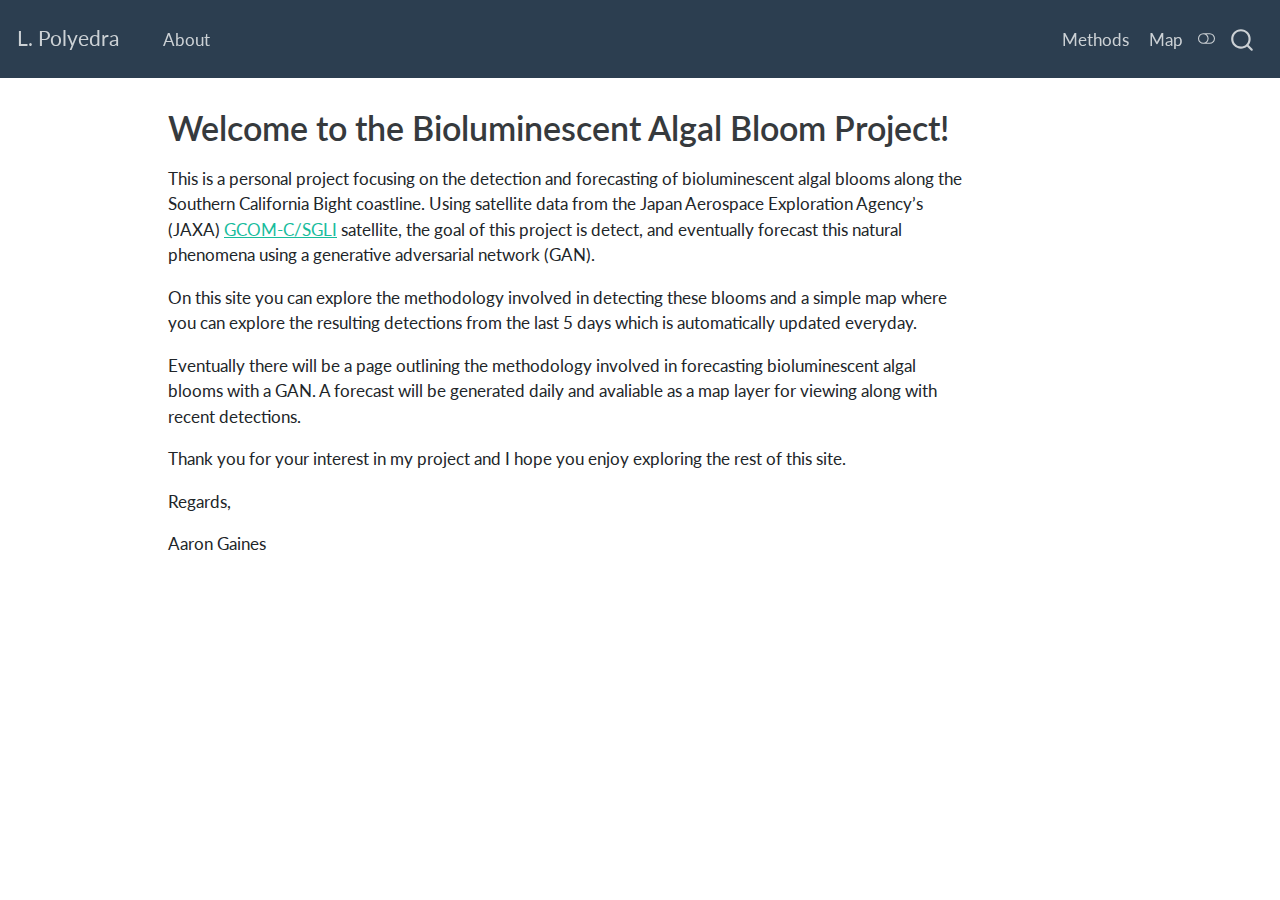
==== index.html @ dfe6261e "Built site for gh-pages" ====
<!DOCTYPE html>
<html xmlns="http://www.w3.org/1999/xhtml" lang="en" xml:lang="en"><head>

<meta charset="utf-8">
<meta name="generator" content="quarto-1.3.450">

<meta name="viewport" content="width=device-width, initial-scale=1.0, user-scalable=yes">


<title>L. Polyedra - Welcome to the Bioluminescent Algal Bloom Project!</title>
<style>
code{white-space: pre-wrap;}
span.smallcaps{font-variant: small-caps;}
div.columns{display: flex; gap: min(4vw, 1.5em);}
div.column{flex: auto; overflow-x: auto;}
div.hanging-indent{margin-left: 1.5em; text-indent: -1.5em;}
ul.task-list{list-style: none;}
ul.task-list li input[type="checkbox"] {
  width: 0.8em;
  margin: 0 0.8em 0.2em -1em; /* quarto-specific, see https://github.com/quarto-dev/quarto-cli/issues/4556 */ 
  vertical-align: middle;
}
</style>


<script src="site_libs/quarto-nav/quarto-nav.js"></script>
<script src="site_libs/quarto-nav/headroom.min.js"></script>
<script src="site_libs/clipboard/clipboard.min.js"></script>
<script src="site_libs/quarto-search/autocomplete.umd.js"></script>
<script src="site_libs/quarto-search/fuse.min.js"></script>
<script src="site_libs/quarto-search/quarto-search.js"></script>
<meta name="quarto:offset" content="./">
<script src="site_libs/quarto-html/quarto.js"></script>
<script src="site_libs/quarto-html/popper.min.js"></script>
<script src="site_libs/quarto-html/tippy.umd.min.js"></script>
<script src="site_libs/quarto-html/anchor.min.js"></script>
<link href="site_libs/quarto-html/tippy.css" rel="stylesheet">
<link href="site_libs/quarto-html/quarto-syntax-highlighting.css" rel="stylesheet" class="quarto-color-scheme" id="quarto-text-highlighting-styles">
<link href="site_libs/quarto-html/quarto-syntax-highlighting-dark.css" rel="prefetch" class="quarto-color-scheme quarto-color-alternate" id="quarto-text-highlighting-styles">
<script src="site_libs/bootstrap/bootstrap.min.js"></script>
<link href="site_libs/bootstrap/bootstrap-icons.css" rel="stylesheet">
<link href="site_libs/bootstrap/bootstrap.min.css" rel="stylesheet" class="quarto-color-scheme" id="quarto-bootstrap" data-mode="light">
<link href="site_libs/bootstrap/bootstrap-dark.min.css" rel="prefetch" class="quarto-color-scheme quarto-color-alternate" id="quarto-bootstrap" data-mode="dark">
<script id="quarto-search-options" type="application/json">{
  "location": "navbar",
  "copy-button": false,
  "collapse-after": 3,
  "panel-placement": "end",
  "type": "overlay",
  "limit": 20,
  "language": {
    "search-no-results-text": "No results",
    "search-matching-documents-text": "matching documents",
    "search-copy-link-title": "Copy link to search",
    "search-hide-matches-text": "Hide additional matches",
    "search-more-match-text": "more match in this document",
    "search-more-matches-text": "more matches in this document",
    "search-clear-button-title": "Clear",
    "search-detached-cancel-button-title": "Cancel",
    "search-submit-button-title": "Submit",
    "search-label": "Search"
  }
}</script>


<link rel="stylesheet" href="styles.css">
</head>

<body class="nav-fixed">

<div id="quarto-search-results"></div>
  <header id="quarto-header" class="headroom fixed-top">
    <nav class="navbar navbar-expand-lg navbar-dark ">
      <div class="navbar-container container-fluid">
      <div class="navbar-brand-container">
    <a class="navbar-brand" href="./index.html">
    <span class="navbar-title">L. Polyedra</span>
    </a>
  </div>
            <div id="quarto-search" class="" title="Search"></div>
          <button class="navbar-toggler" type="button" data-bs-toggle="collapse" data-bs-target="#navbarCollapse" aria-controls="navbarCollapse" aria-expanded="false" aria-label="Toggle navigation" onclick="if (window.quartoToggleHeadroom) { window.quartoToggleHeadroom(); }">
  <span class="navbar-toggler-icon"></span>
</button>
          <div class="collapse navbar-collapse" id="navbarCollapse">
            <ul class="navbar-nav navbar-nav-scroll me-auto">
  <li class="nav-item">
    <a class="nav-link" href="./about.html" rel="" target="">
 <span class="menu-text">About</span></a>
  </li>  
</ul>
            <ul class="navbar-nav navbar-nav-scroll ms-auto">
  <li class="nav-item">
    <a class="nav-link" href="./methods.html" rel="" target="">
 <span class="menu-text">Methods</span></a>
  </li>  
  <li class="nav-item">
    <a class="nav-link" href="./map.html" rel="" target="">
 <span class="menu-text">Map</span></a>
  </li>  
</ul>
            <div class="quarto-navbar-tools">
  <a href="" class="quarto-color-scheme-toggle quarto-navigation-tool  px-1" onclick="window.quartoToggleColorScheme(); return false;" title="Toggle dark mode"><i class="bi"></i></a>
</div>
          </div> <!-- /navcollapse -->
      </div> <!-- /container-fluid -->
    </nav>
</header>
<!-- content -->
<div id="quarto-content" class="quarto-container page-columns page-rows-contents page-layout-article page-navbar">
<!-- sidebar -->
<!-- margin-sidebar -->
    <div id="quarto-margin-sidebar" class="sidebar margin-sidebar">
        
    </div>
<!-- main -->
<main class="content" id="quarto-document-content">

<header id="title-block-header" class="quarto-title-block default">
<div class="quarto-title">
<h1 class="title">Welcome to the Bioluminescent Algal Bloom Project!</h1>
</div>



<div class="quarto-title-meta">

    
  
    
  </div>
  

</header>

<p>This is a personal project focusing on the detection and forecasting of bioluminescent algal blooms along the Southern California Bight coastline. Using satellite data from the Japan Aerospace Exploration Agency’s (JAXA) <a href="https://global.jaxa.jp/projects/sat/gcom_c/">GCOM-C/SGLI</a> satellite, the goal of this project is detect, and eventually forecast this natural phenomena using a generative adversarial network (GAN).</p>
<p>On this site you can explore the methodology involved in detecting these blooms and a simple map where you can explore the resulting detections from the last 5 days which is automatically updated everyday.</p>
<p>Eventually there will be a page outlining the methodology involved in forecasting bioluminescent algal blooms with a GAN. A forecast will be generated daily and avaliable as a map layer for viewing along with recent detections.</p>
<p>Thank you for your interest in my project and I hope you enjoy exploring the rest of this site.</p>
<p>Regards,</p>
<p>Aaron Gaines</p>



</main> <!-- /main -->
<script id="quarto-html-after-body" type="application/javascript">
window.document.addEventListener("DOMContentLoaded", function (event) {
  const toggleBodyColorMode = (bsSheetEl) => {
    const mode = bsSheetEl.getAttribute("data-mode");
    const bodyEl = window.document.querySelector("body");
    if (mode === "dark") {
      bodyEl.classList.add("quarto-dark");
      bodyEl.classList.remove("quarto-light");
    } else {
      bodyEl.classList.add("quarto-light");
      bodyEl.classList.remove("quarto-dark");
    }
  }
  const toggleBodyColorPrimary = () => {
    const bsSheetEl = window.document.querySelector("link#quarto-bootstrap");
    if (bsSheetEl) {
      toggleBodyColorMode(bsSheetEl);
    }
  }
  toggleBodyColorPrimary();  
  const disableStylesheet = (stylesheets) => {
    for (let i=0; i < stylesheets.length; i++) {
      const stylesheet = stylesheets[i];
      stylesheet.rel = 'prefetch';
    }
  }
  const enableStylesheet = (stylesheets) => {
    for (let i=0; i < stylesheets.length; i++) {
      const stylesheet = stylesheets[i];
      stylesheet.rel = 'stylesheet';
    }
  }
  const manageTransitions = (selector, allowTransitions) => {
    const els = window.document.querySelectorAll(selector);
    for (let i=0; i < els.length; i++) {
      const el = els[i];
      if (allowTransitions) {
        el.classList.remove('notransition');
      } else {
        el.classList.add('notransition');
      }
    }
  }
  const toggleColorMode = (alternate) => {
    // Switch the stylesheets
    const alternateStylesheets = window.document.querySelectorAll('link.quarto-color-scheme.quarto-color-alternate');
    manageTransitions('#quarto-margin-sidebar .nav-link', false);
    if (alternate) {
      enableStylesheet(alternateStylesheets);
      for (const sheetNode of alternateStylesheets) {
        if (sheetNode.id === "quarto-bootstrap") {
          toggleBodyColorMode(sheetNode);
        }
      }
    } else {
      disableStylesheet(alternateStylesheets);
      toggleBodyColorPrimary();
    }
    manageTransitions('#quarto-margin-sidebar .nav-link', true);
    // Switch the toggles
    const toggles = window.document.querySelectorAll('.quarto-color-scheme-toggle');
    for (let i=0; i < toggles.length; i++) {
      const toggle = toggles[i];
      if (toggle) {
        if (alternate) {
          toggle.classList.add("alternate");     
        } else {
          toggle.classList.remove("alternate");
        }
      }
    }
    // Hack to workaround the fact that safari doesn't
    // properly recolor the scrollbar when toggling (#1455)
    if (navigator.userAgent.indexOf('Safari') > 0 && navigator.userAgent.indexOf('Chrome') == -1) {
      manageTransitions("body", false);
      window.scrollTo(0, 1);
      setTimeout(() => {
        window.scrollTo(0, 0);
        manageTransitions("body", true);
      }, 40);  
    }
  }
  const isFileUrl = () => { 
    return window.location.protocol === 'file:';
  }
  const hasAlternateSentinel = () => {  
    let styleSentinel = getColorSchemeSentinel();
    if (styleSentinel !== null) {
      return styleSentinel === "alternate";
    } else {
      return false;
    }
  }
  const setStyleSentinel = (alternate) => {
    const value = alternate ? "alternate" : "default";
    if (!isFileUrl()) {
      window.localStorage.setItem("quarto-color-scheme", value);
    } else {
      localAlternateSentinel = value;
    }
  }
  const getColorSchemeSentinel = () => {
    if (!isFileUrl()) {
      const storageValue = window.localStorage.getItem("quarto-color-scheme");
      return storageValue != null ? storageValue : localAlternateSentinel;
    } else {
      return localAlternateSentinel;
    }
  }
  let localAlternateSentinel = 'default';
  // Dark / light mode switch
  window.quartoToggleColorScheme = () => {
    // Read the current dark / light value 
    let toAlternate = !hasAlternateSentinel();
    toggleColorMode(toAlternate);
    setStyleSentinel(toAlternate);
  };
  // Ensure there is a toggle, if there isn't float one in the top right
  if (window.document.querySelector('.quarto-color-scheme-toggle') === null) {
    const a = window.document.createElement('a');
    a.classList.add('top-right');
    a.classList.add('quarto-color-scheme-toggle');
    a.href = "";
    a.onclick = function() { try { window.quartoToggleColorScheme(); } catch {} return false; };
    const i = window.document.createElement("i");
    i.classList.add('bi');
    a.appendChild(i);
    window.document.body.appendChild(a);
  }
  // Switch to dark mode if need be
  if (hasAlternateSentinel()) {
    toggleColorMode(true);
  } else {
    toggleColorMode(false);
  }
  const icon = "";
  const anchorJS = new window.AnchorJS();
  anchorJS.options = {
    placement: 'right',
    icon: icon
  };
  anchorJS.add('.anchored');
  const isCodeAnnotation = (el) => {
    for (const clz of el.classList) {
      if (clz.startsWith('code-annotation-')) {                     
        return true;
      }
    }
    return false;
  }
  const clipboard = new window.ClipboardJS('.code-copy-button', {
    text: function(trigger) {
      const codeEl = trigger.previousElementSibling.cloneNode(true);
      for (const childEl of codeEl.children) {
        if (isCodeAnnotation(childEl)) {
          childEl.remove();
        }
      }
      return codeEl.innerText;
    }
  });
  clipboard.on('success', function(e) {
    // button target
    const button = e.trigger;
    // don't keep focus
    button.blur();
    // flash "checked"
    button.classList.add('code-copy-button-checked');
    var currentTitle = button.getAttribute("title");
    button.setAttribute("title", "Copied!");
    let tooltip;
    if (window.bootstrap) {
      button.setAttribute("data-bs-toggle", "tooltip");
      button.setAttribute("data-bs-placement", "left");
      button.setAttribute("data-bs-title", "Copied!");
      tooltip = new bootstrap.Tooltip(button, 
        { trigger: "manual", 
          customClass: "code-copy-button-tooltip",
          offset: [0, -8]});
      tooltip.show();    
    }
    setTimeout(function() {
      if (tooltip) {
        tooltip.hide();
        button.removeAttribute("data-bs-title");
        button.removeAttribute("data-bs-toggle");
        button.removeAttribute("data-bs-placement");
      }
      button.setAttribute("title", currentTitle);
      button.classList.remove('code-copy-button-checked');
    }, 1000);
    // clear code selection
    e.clearSelection();
  });
  function tippyHover(el, contentFn) {
    const config = {
      allowHTML: true,
      content: contentFn,
      maxWidth: 500,
      delay: 100,
      arrow: false,
      appendTo: function(el) {
          return el.parentElement;
      },
      interactive: true,
      interactiveBorder: 10,
      theme: 'quarto',
      placement: 'bottom-start'
    };
    window.tippy(el, config); 
  }
  const noterefs = window.document.querySelectorAll('a[role="doc-noteref"]');
  for (var i=0; i<noterefs.length; i++) {
    const ref = noterefs[i];
    tippyHover(ref, function() {
      // use id or data attribute instead here
      let href = ref.getAttribute('data-footnote-href') || ref.getAttribute('href');
      try { href = new URL(href).hash; } catch {}
      const id = href.replace(/^#\/?/, "");
      const note = window.document.getElementById(id);
      return note.innerHTML;
    });
  }
      let selectedAnnoteEl;
      const selectorForAnnotation = ( cell, annotation) => {
        let cellAttr = 'data-code-cell="' + cell + '"';
        let lineAttr = 'data-code-annotation="' +  annotation + '"';
        const selector = 'span[' + cellAttr + '][' + lineAttr + ']';
        return selector;
      }
      const selectCodeLines = (annoteEl) => {
        const doc = window.document;
        const targetCell = annoteEl.getAttribute("data-target-cell");
        const targetAnnotation = annoteEl.getAttribute("data-target-annotation");
        const annoteSpan = window.document.querySelector(selectorForAnnotation(targetCell, targetAnnotation));
        const lines = annoteSpan.getAttribute("data-code-lines").split(",");
        const lineIds = lines.map((line) => {
          return targetCell + "-" + line;
        })
        let top = null;
        let height = null;
        let parent = null;
        if (lineIds.length > 0) {
            //compute the position of the single el (top and bottom and make a div)
            const el = window.document.getElementById(lineIds[0]);
            top = el.offsetTop;
            height = el.offsetHeight;
            parent = el.parentElement.parentElement;
          if (lineIds.length > 1) {
            const lastEl = window.document.getElementById(lineIds[lineIds.length - 1]);
            const bottom = lastEl.offsetTop + lastEl.offsetHeight;
            height = bottom - top;
          }
          if (top !== null && height !== null && parent !== null) {
            // cook up a div (if necessary) and position it 
            let div = window.document.getElementById("code-annotation-line-highlight");
            if (div === null) {
              div = window.document.createElement("div");
              div.setAttribute("id", "code-annotation-line-highlight");
              div.style.position = 'absolute';
              parent.appendChild(div);
            }
            div.style.top = top - 2 + "px";
            div.style.height = height + 4 + "px";
            let gutterDiv = window.document.getElementById("code-annotation-line-highlight-gutter");
            if (gutterDiv === null) {
              gutterDiv = window.document.createElement("div");
              gutterDiv.setAttribute("id", "code-annotation-line-highlight-gutter");
              gutterDiv.style.position = 'absolute';
              const codeCell = window.document.getElementById(targetCell);
              const gutter = codeCell.querySelector('.code-annotation-gutter');
              gutter.appendChild(gutterDiv);
            }
            gutterDiv.style.top = top - 2 + "px";
            gutterDiv.style.height = height + 4 + "px";
          }
          selectedAnnoteEl = annoteEl;
        }
      };
      const unselectCodeLines = () => {
        const elementsIds = ["code-annotation-line-highlight", "code-annotation-line-highlight-gutter"];
        elementsIds.forEach((elId) => {
          const div = window.document.getElementById(elId);
          if (div) {
            div.remove();
          }
        });
        selectedAnnoteEl = undefined;
      };
      // Attach click handler to the DT
      const annoteDls = window.document.querySelectorAll('dt[data-target-cell]');
      for (const annoteDlNode of annoteDls) {
        annoteDlNode.addEventListener('click', (event) => {
          const clickedEl = event.target;
          if (clickedEl !== selectedAnnoteEl) {
            unselectCodeLines();
            const activeEl = window.document.querySelector('dt[data-target-cell].code-annotation-active');
            if (activeEl) {
              activeEl.classList.remove('code-annotation-active');
            }
            selectCodeLines(clickedEl);
            clickedEl.classList.add('code-annotation-active');
          } else {
            // Unselect the line
            unselectCodeLines();
            clickedEl.classList.remove('code-annotation-active');
          }
        });
      }
  const findCites = (el) => {
    const parentEl = el.parentElement;
    if (parentEl) {
      const cites = parentEl.dataset.cites;
      if (cites) {
        return {
          el,
          cites: cites.split(' ')
        };
      } else {
        return findCites(el.parentElement)
      }
    } else {
      return undefined;
    }
  };
  var bibliorefs = window.document.querySelectorAll('a[role="doc-biblioref"]');
  for (var i=0; i<bibliorefs.length; i++) {
    const ref = bibliorefs[i];
    const citeInfo = findCites(ref);
    if (citeInfo) {
      tippyHover(citeInfo.el, function() {
        var popup = window.document.createElement('div');
        citeInfo.cites.forEach(function(cite) {
          var citeDiv = window.document.createElement('div');
          citeDiv.classList.add('hanging-indent');
          citeDiv.classList.add('csl-entry');
          var biblioDiv = window.document.getElementById('ref-' + cite);
          if (biblioDiv) {
            citeDiv.innerHTML = biblioDiv.innerHTML;
          }
          popup.appendChild(citeDiv);
        });
        return popup.innerHTML;
      });
    }
  }
});
</script>
</div> <!-- /content -->



</body></html>
---- site_libs/quarto-html/tippy.css ----
.tippy-box[data-animation=fade][data-state=hidden]{opacity:0}[data-tippy-root]{max-width:calc(100vw - 10px)}.tippy-box{position:relative;background-color:#333;color:#fff;border-radius:4px;font-size:14px;line-height:1.4;white-space:normal;outline:0;transition-property:transform,visibility,opacity}.tippy-box[data-placement^=top]>.tippy-arrow{bottom:0}.tippy-box[data-placement^=top]>.tippy-arrow:before{bottom:-7px;left:0;border-width:8px 8px 0;border-top-color:initial;transform-origin:center top}.tippy-box[data-placement^=bottom]>.tippy-arrow{top:0}.tippy-box[data-placement^=bottom]>.tippy-arrow:before{top:-7px;left:0;border-width:0 8px 8px;border-bottom-color:initial;transform-origin:center bottom}.tippy-box[data-placement^=left]>.tippy-arrow{right:0}.tippy-box[data-placement^=left]>.tippy-arrow:before{border-width:8px 0 8px 8px;border-left-color:initial;right:-7px;transform-origin:center left}.tippy-box[data-placement^=right]>.tippy-arrow{left:0}.tippy-box[data-placement^=right]>.tippy-arrow:before{left:-7px;border-width:8px 8px 8px 0;border-right-color:initial;transform-origin:center right}.tippy-box[data-inertia][data-state=visible]{transition-timing-function:cubic-bezier(.54,1.5,.38,1.11)}.tippy-arrow{width:16px;height:16px;color:#333}.tippy-arrow:before{content:"";position:absolute;border-color:transparent;border-style:solid}.tippy-content{position:relative;padding:5px 9px;z-index:1}
---- site_libs/quarto-html/quarto-syntax-highlighting.css ----
/* quarto syntax highlight colors */
:root {
  --quarto-hl-ot-color: #003B4F;
  --quarto-hl-at-color: #657422;
  --quarto-hl-ss-color: #20794D;
  --quarto-hl-an-color: #5E5E5E;
  --quarto-hl-fu-color: #4758AB;
  --quarto-hl-st-color: #20794D;
  --quarto-hl-cf-color: #003B4F;
  --quarto-hl-op-color: #5E5E5E;
  --quarto-hl-er-color: #AD0000;
  --quarto-hl-bn-color: #AD0000;
  --quarto-hl-al-color: #AD0000;
  --quarto-hl-va-color: #111111;
  --quarto-hl-bu-color: inherit;
  --quarto-hl-ex-color: inherit;
  --quarto-hl-pp-color: #AD0000;
  --quarto-hl-in-color: #5E5E5E;
  --quarto-hl-vs-color: #20794D;
  --quarto-hl-wa-color: #5E5E5E;
  --quarto-hl-do-color: #5E5E5E;
  --quarto-hl-im-color: #00769E;
  --quarto-hl-ch-color: #20794D;
  --quarto-hl-dt-color: #AD0000;
  --quarto-hl-fl-color: #AD0000;
  --quarto-hl-co-color: #5E5E5E;
  --quarto-hl-cv-color: #5E5E5E;
  --quarto-hl-cn-color: #8f5902;
  --quarto-hl-sc-color: #5E5E5E;
  --quarto-hl-dv-color: #AD0000;
  --quarto-hl-kw-color: #003B4F;
}

/* other quarto variables */
:root {
  --quarto-font-monospace: SFMono-Regular, Menlo, Monaco, Consolas, "Liberation Mono", "Courier New", monospace;
}

pre > code.sourceCode > span {
  color: #003B4F;
}

code span {
  color: #003B4F;
}

code.sourceCode > span {
  color: #003B4F;
}

div.sourceCode,
div.sourceCode pre.sourceCode {
  color: #003B4F;
}

code span.ot {
  color: #003B4F;
  font-style: inherit;
}

code span.at {
  color: #657422;
  font-style: inherit;
}

code span.ss {
  color: #20794D;
  font-style: inherit;
}

code span.an {
  color: #5E5E5E;
  font-style: inherit;
}

code span.fu {
  color: #4758AB;
  font-style: inherit;
}

code span.st {
  color: #20794D;
  font-style: inherit;
}

code span.cf {
  color: #003B4F;
  font-style: inherit;
}

code span.op {
  color: #5E5E5E;
  font-style: inherit;
}

code span.er {
  color: #AD0000;
  font-style: inherit;
}

code span.bn {
  color: #AD0000;
  font-style: inherit;
}

code span.al {
  color: #AD0000;
  font-style: inherit;
}

code span.va {
  color: #111111;
  font-style: inherit;
}

code span.bu {
  font-style: inherit;
}

code span.ex {
  font-style: inherit;
}

code span.pp {
  color: #AD0000;
  font-style: inherit;
}

code span.in {
  color: #5E5E5E;
  font-style: inherit;
}

code span.vs {
  color: #20794D;
  font-style: inherit;
}

code span.wa {
  color: #5E5E5E;
  font-style: italic;
}

code span.do {
  color: #5E5E5E;
  font-style: italic;
}

code span.im {
  color: #00769E;
  font-style: inherit;
}

code span.ch {
  color: #20794D;
  font-style: inherit;
}

code span.dt {
  color: #AD0000;
  font-style: inherit;
}

code span.fl {
  color: #AD0000;
  font-style: inherit;
}

code span.co {
  color: #5E5E5E;
  font-style: inherit;
}

code span.cv {
  color: #5E5E5E;
  font-style: italic;
}

code span.cn {
  color: #8f5902;
  font-style: inherit;
}

code span.sc {
  color: #5E5E5E;
  font-style: inherit;
}

code span.dv {
  color: #AD0000;
  font-style: inherit;
}

code span.kw {
  color: #003B4F;
  font-style: inherit;
}

.prevent-inlining {
  content: "</";
}

/*# sourceMappingURL=debc5d5d77c3f9108843748ff7464032.css.map */
---- site_libs/quarto-html/quarto-syntax-highlighting-dark.css ----
/* quarto syntax highlight colors */
:root {
  --quarto-hl-al-color: #f07178;
  --quarto-hl-an-color: #d4d0ab;
  --quarto-hl-at-color: #00e0e0;
  --quarto-hl-bn-color: #d4d0ab;
  --quarto-hl-bu-color: #abe338;
  --quarto-hl-ch-color: #abe338;
  --quarto-hl-co-color: #f8f8f2;
  --quarto-hl-cv-color: #ffd700;
  --quarto-hl-cn-color: #ffd700;
  --quarto-hl-cf-color: #ffa07a;
  --quarto-hl-dt-color: #ffa07a;
  --quarto-hl-dv-color: #d4d0ab;
  --quarto-hl-do-color: #f8f8f2;
  --quarto-hl-er-color: #f07178;
  --quarto-hl-ex-color: #00e0e0;
  --quarto-hl-fl-color: #d4d0ab;
  --quarto-hl-fu-color: #ffa07a;
  --quarto-hl-im-color: #abe338;
  --quarto-hl-in-color: #d4d0ab;
  --quarto-hl-kw-color: #ffa07a;
  --quarto-hl-op-color: #ffa07a;
  --quarto-hl-ot-color: #00e0e0;
  --quarto-hl-pp-color: #dcc6e0;
  --quarto-hl-re-color: #00e0e0;
  --quarto-hl-sc-color: #abe338;
  --quarto-hl-ss-color: #abe338;
  --quarto-hl-st-color: #abe338;
  --quarto-hl-va-color: #00e0e0;
  --quarto-hl-vs-color: #abe338;
  --quarto-hl-wa-color: #dcc6e0;
}

/* other quarto variables */
:root {
  --quarto-font-monospace: SFMono-Regular, Menlo, Monaco, Consolas, "Liberation Mono", "Courier New", monospace;
}

code span.al {
  background-color: #2a0f15;
  font-weight: bold;
  color: #f07178;
}

code span.an {
  color: #d4d0ab;
}

code span.at {
  color: #00e0e0;
}

code span.bn {
  color: #d4d0ab;
}

code span.bu {
  color: #abe338;
}

code span.ch {
  color: #abe338;
}

code span.co {
  font-style: italic;
  color: #f8f8f2;
}

code span.cv {
  color: #ffd700;
}

code span.cn {
  color: #ffd700;
}

code span.cf {
  font-weight: bold;
  color: #ffa07a;
}

code span.dt {
  color: #ffa07a;
}

code span.dv {
  color: #d4d0ab;
}

code span.do {
  color: #f8f8f2;
}

code span.er {
  color: #f07178;
  text-decoration: underline;
}

code span.ex {
  font-weight: bold;
  color: #00e0e0;
}

code span.fl {
  color: #d4d0ab;
}

code span.fu {
  color: #ffa07a;
}

code span.im {
  color: #abe338;
}

code span.in {
  color: #d4d0ab;
}

code span.kw {
  font-weight: bold;
  color: #ffa07a;
}

pre > code.sourceCode > span {
  color: #f8f8f2;
}

code span {
  color: #f8f8f2;
}

code.sourceCode > span {
  color: #f8f8f2;
}

div.sourceCode,
div.sourceCode pre.sourceCode {
  color: #f8f8f2;
}

code span.op {
  color: #ffa07a;
}

code span.ot {
  color: #00e0e0;
}

code span.pp {
  color: #dcc6e0;
}

code span.re {
  background-color: #f8f8f2;
  color: #00e0e0;
}

code span.sc {
  color: #abe338;
}

code span.ss {
  color: #abe338;
}

code span.st {
  color: #abe338;
}

code span.va {
  color: #00e0e0;
}

code span.vs {
  color: #abe338;
}

code span.wa {
  color: #dcc6e0;
}

.prevent-inlining {
  content: "</";
}

/*# sourceMappingURL=935a306eefa94366c21e1a970dddb765.css.map */
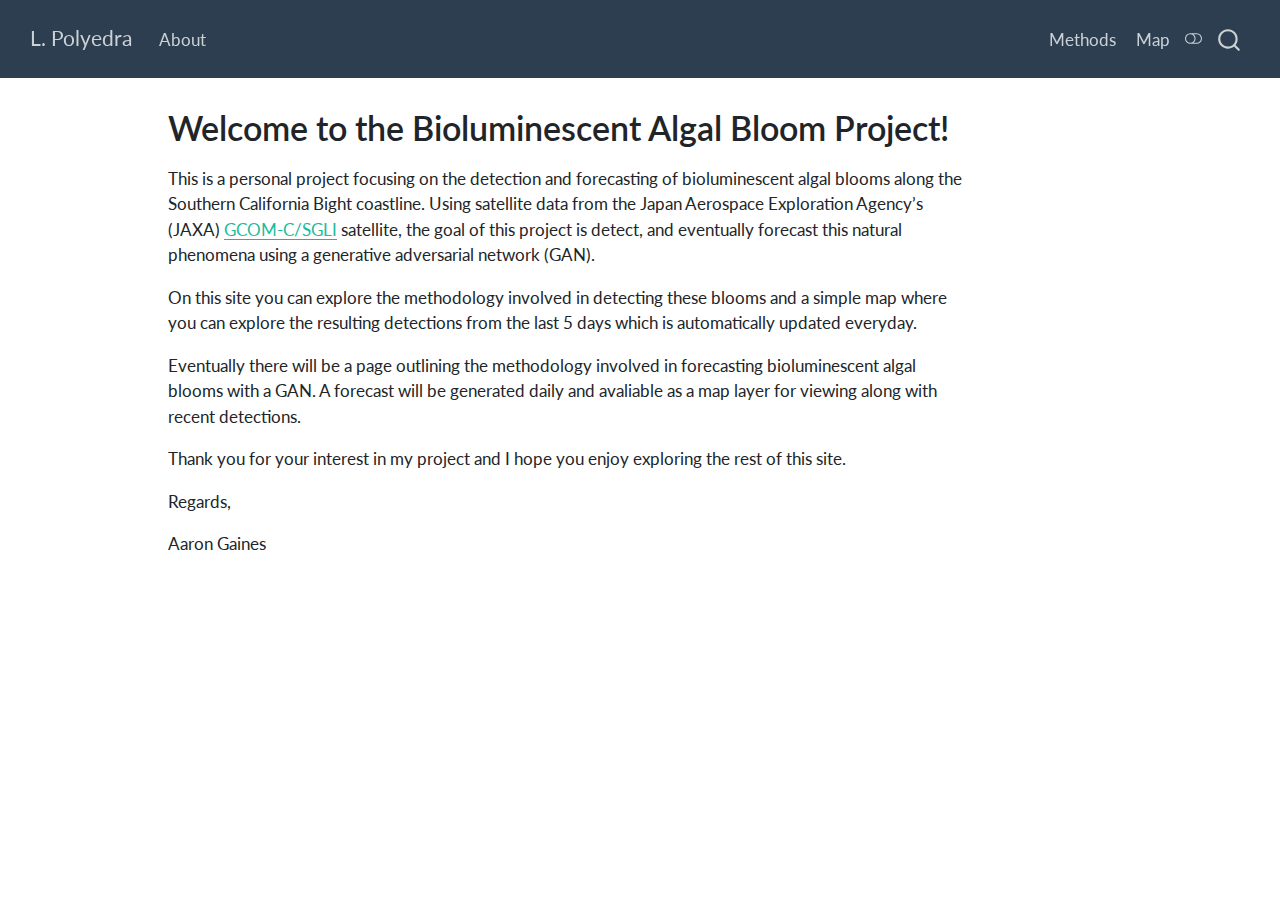
==== commit 189ab0c6: "Built site for gh-pages" ====
--- a/index.html
+++ b/index.html
@@ -2,7 +2,7 @@
 <html xmlns="http://www.w3.org/1999/xhtml" lang="en" xml:lang="en"><head>
 
 <meta charset="utf-8">
-<meta name="generator" content="quarto-1.3.450">
+<meta name="generator" content="quarto-1.4.554">
 
 <meta name="viewport" content="width=device-width, initial-scale=1.0, user-scalable=yes">
 
@@ -47,7 +47,13 @@
   "collapse-after": 3,
   "panel-placement": "end",
   "type": "overlay",
-  "limit": 20,
+  "limit": 50,
+  "keyboard-shortcut": [
+    "f",
+    "/",
+    "s"
+  ],
+  "show-item-context": false,
   "language": {
     "search-no-results-text": "No results",
     "search-matching-documents-text": "matching documents",
@@ -56,6 +62,7 @@
     "search-more-match-text": "more match in this document",
     "search-more-matches-text": "more matches in this document",
     "search-clear-button-title": "Clear",
+    "search-text-placeholder": "",
     "search-detached-cancel-button-title": "Cancel",
     "search-submit-button-title": "Submit",
     "search-label": "Search"
@@ -70,9 +77,9 @@
 
 <div id="quarto-search-results"></div>
   <header id="quarto-header" class="headroom fixed-top">
-    <nav class="navbar navbar-expand-lg navbar-dark ">
+    <nav class="navbar navbar-expand-lg " data-bs-theme="dark">
       <div class="navbar-container container-fluid">
-      <div class="navbar-brand-container">
+      <div class="navbar-brand-container mx-auto">
     <a class="navbar-brand" href="./index.html">
     <span class="navbar-title">L. Polyedra</span>
     </a>
@@ -84,24 +91,24 @@
           <div class="collapse navbar-collapse" id="navbarCollapse">
             <ul class="navbar-nav navbar-nav-scroll me-auto">
   <li class="nav-item">
-    <a class="nav-link" href="./about.html" rel="" target="">
- <span class="menu-text">About</span></a>
+    <a class="nav-link" href="./about.html"> 
+<span class="menu-text">About</span></a>
   </li>  
 </ul>
             <ul class="navbar-nav navbar-nav-scroll ms-auto">
   <li class="nav-item">
-    <a class="nav-link" href="./methods.html" rel="" target="">
- <span class="menu-text">Methods</span></a>
+    <a class="nav-link" href="./methods.html"> 
+<span class="menu-text">Methods</span></a>
   </li>  
   <li class="nav-item">
-    <a class="nav-link" href="./map.html" rel="" target="">
- <span class="menu-text">Map</span></a>
+    <a class="nav-link" href="./map.html"> 
+<span class="menu-text">Map</span></a>
   </li>  
 </ul>
-            <div class="quarto-navbar-tools">
+          </div> <!-- /navcollapse -->
+          <div class="quarto-navbar-tools">
   <a href="" class="quarto-color-scheme-toggle quarto-navigation-tool  px-1" onclick="window.quartoToggleColorScheme(); return false;" title="Toggle dark mode"><i class="bi"></i></a>
 </div>
-          </div> <!-- /navcollapse -->
       </div> <!-- /container-fluid -->
     </nav>
 </header>
@@ -130,7 +137,9 @@
   </div>
   
 
+
 </header>
+
 
 <p>This is a personal project focusing on the detection and forecasting of bioluminescent algal blooms along the Southern California Bight coastline. Using satellite data from the Japan Aerospace Exploration Agency’s (JAXA) <a href="https://global.jaxa.jp/projects/sat/gcom_c/">GCOM-C/SGLI</a> satellite, the goal of this project is detect, and eventually forecast this natural phenomena using a generative adversarial network (GAN).</p>
 <p>On this site you can explore the methodology involved in detecting these blooms and a simple map where you can explore the resulting detections from the last 5 days which is automatically updated everyday.</p>
@@ -185,6 +194,33 @@
       }
     }
   }
+  const toggleGiscusIfUsed = (isAlternate, darkModeDefault) => {
+    const baseTheme = document.querySelector('#giscus-base-theme')?.value ?? 'light';
+    const alternateTheme = document.querySelector('#giscus-alt-theme')?.value ?? 'dark';
+    let newTheme = '';
+    if(darkModeDefault) {
+      newTheme = isAlternate ? baseTheme : alternateTheme;
+    } else {
+      newTheme = isAlternate ? alternateTheme : baseTheme;
+    }
+    const changeGiscusTheme = () => {
+      // From: https://github.com/giscus/giscus/issues/336
+      const sendMessage = (message) => {
+        const iframe = document.querySelector('iframe.giscus-frame');
+        if (!iframe) return;
+        iframe.contentWindow.postMessage({ giscus: message }, 'https://giscus.app');
+      }
+      sendMessage({
+        setConfig: {
+          theme: newTheme
+        }
+      });
+    }
+    const isGiscussLoaded = window.document.querySelector('iframe.giscus-frame') !== null;
+    if (isGiscussLoaded) {
+      changeGiscusTheme();
+    }
+  }
   const toggleColorMode = (alternate) => {
     // Switch the stylesheets
     const alternateStylesheets = window.document.querySelectorAll('link.quarto-color-scheme.quarto-color-alternate');
@@ -251,13 +287,15 @@
       return localAlternateSentinel;
     }
   }
-  let localAlternateSentinel = 'default';
+  const darkModeDefault = false;
+  let localAlternateSentinel = darkModeDefault ? 'alternate' : 'default';
   // Dark / light mode switch
   window.quartoToggleColorScheme = () => {
     // Read the current dark / light value 
     let toAlternate = !hasAlternateSentinel();
     toggleColorMode(toAlternate);
     setStyleSentinel(toAlternate);
+    toggleGiscusIfUsed(toAlternate, darkModeDefault);
   };
   // Ensure there is a toggle, if there isn't float one in the top right
   if (window.document.querySelector('.quarto-color-scheme-toggle') === null) {
@@ -336,10 +374,27 @@
     // clear code selection
     e.clearSelection();
   });
-  function tippyHover(el, contentFn) {
+    var localhostRegex = new RegExp(/^(?:http|https):\/\/localhost\:?[0-9]*\//);
+    var mailtoRegex = new RegExp(/^mailto:/);
+      var filterRegex = new RegExp("https:\/\/aarongaines\.github\.io\/ghp_bab\/");
+    var isInternal = (href) => {
+        return filterRegex.test(href) || localhostRegex.test(href) || mailtoRegex.test(href);
+    }
+    // Inspect non-navigation links and adorn them if external
+ 	var links = window.document.querySelectorAll('a[href]:not(.nav-link):not(.navbar-brand):not(.toc-action):not(.sidebar-link):not(.sidebar-item-toggle):not(.pagination-link):not(.no-external):not([aria-hidden]):not(.dropdown-item):not(.quarto-navigation-tool)');
+    for (var i=0; i<links.length; i++) {
+      const link = links[i];
+      if (!isInternal(link.href)) {
+        // undo the damage that might have been done by quarto-nav.js in the case of
+        // links that we want to consider external
+        if (link.dataset.originalHref !== undefined) {
+          link.href = link.dataset.originalHref;
+        }
+      }
+    }
+  function tippyHover(el, contentFn, onTriggerFn, onUntriggerFn) {
     const config = {
       allowHTML: true,
-      content: contentFn,
       maxWidth: 500,
       delay: 100,
       arrow: false,
@@ -349,8 +404,17 @@
       interactive: true,
       interactiveBorder: 10,
       theme: 'quarto',
-      placement: 'bottom-start'
+      placement: 'bottom-start',
     };
+    if (contentFn) {
+      config.content = contentFn;
+    }
+    if (onTriggerFn) {
+      config.onTrigger = onTriggerFn;
+    }
+    if (onUntriggerFn) {
+      config.onUntrigger = onUntriggerFn;
+    }
     window.tippy(el, config); 
   }
   const noterefs = window.document.querySelectorAll('a[role="doc-noteref"]');
@@ -362,7 +426,130 @@
       try { href = new URL(href).hash; } catch {}
       const id = href.replace(/^#\/?/, "");
       const note = window.document.getElementById(id);
-      return note.innerHTML;
+      if (note) {
+        return note.innerHTML;
+      } else {
+        return "";
+      }
+    });
+  }
+  const xrefs = window.document.querySelectorAll('a.quarto-xref');
+  const processXRef = (id, note) => {
+    // Strip column container classes
+    const stripColumnClz = (el) => {
+      el.classList.remove("page-full", "page-columns");
+      if (el.children) {
+        for (const child of el.children) {
+          stripColumnClz(child);
+        }
+      }
+    }
+    stripColumnClz(note)
+    if (id === null || id.startsWith('sec-')) {
+      // Special case sections, only their first couple elements
+      const container = document.createElement("div");
+      if (note.children && note.children.length > 2) {
+        container.appendChild(note.children[0].cloneNode(true));
+        for (let i = 1; i < note.children.length; i++) {
+          const child = note.children[i];
+          if (child.tagName === "P" && child.innerText === "") {
+            continue;
+          } else {
+            container.appendChild(child.cloneNode(true));
+            break;
+          }
+        }
+        if (window.Quarto?.typesetMath) {
+          window.Quarto.typesetMath(container);
+        }
+        return container.innerHTML
+      } else {
+        if (window.Quarto?.typesetMath) {
+          window.Quarto.typesetMath(note);
+        }
+        return note.innerHTML;
+      }
+    } else {
+      // Remove any anchor links if they are present
+      const anchorLink = note.querySelector('a.anchorjs-link');
+      if (anchorLink) {
+        anchorLink.remove();
+      }
+      if (window.Quarto?.typesetMath) {
+        window.Quarto.typesetMath(note);
+      }
+      // TODO in 1.5, we should make sure this works without a callout special case
+      if (note.classList.contains("callout")) {
+        return note.outerHTML;
+      } else {
+        return note.innerHTML;
+      }
+    }
+  }
+  for (var i=0; i<xrefs.length; i++) {
+    const xref = xrefs[i];
+    tippyHover(xref, undefined, function(instance) {
+      instance.disable();
+      let url = xref.getAttribute('href');
+      let hash = undefined; 
+      if (url.startsWith('#')) {
+        hash = url;
+      } else {
+        try { hash = new URL(url).hash; } catch {}
+      }
+      if (hash) {
+        const id = hash.replace(/^#\/?/, "");
+        const note = window.document.getElementById(id);
+        if (note !== null) {
+          try {
+            const html = processXRef(id, note.cloneNode(true));
+            instance.setContent(html);
+          } finally {
+            instance.enable();
+            instance.show();
+          }
+        } else {
+          // See if we can fetch this
+          fetch(url.split('#')[0])
+          .then(res => res.text())
+          .then(html => {
+            const parser = new DOMParser();
+            const htmlDoc = parser.parseFromString(html, "text/html");
+            const note = htmlDoc.getElementById(id);
+            if (note !== null) {
+              const html = processXRef(id, note);
+              instance.setContent(html);
+            } 
+          }).finally(() => {
+            instance.enable();
+            instance.show();
+          });
+        }
+      } else {
+        // See if we can fetch a full url (with no hash to target)
+        // This is a special case and we should probably do some content thinning / targeting
+        fetch(url)
+        .then(res => res.text())
+        .then(html => {
+          const parser = new DOMParser();
+          const htmlDoc = parser.parseFromString(html, "text/html");
+          const note = htmlDoc.querySelector('main.content');
+          if (note !== null) {
+            // This should only happen for chapter cross references
+            // (since there is no id in the URL)
+            // remove the first header
+            if (note.children.length > 0 && note.children[0].tagName === "HEADER") {
+              note.children[0].remove();
+            }
+            const html = processXRef(null, note);
+            instance.setContent(html);
+          } 
+        }).finally(() => {
+          instance.enable();
+          instance.show();
+        });
+      }
+    }, function(instance) {
     });
   }
       let selectedAnnoteEl;
@@ -406,6 +593,7 @@
             }
             div.style.top = top - 2 + "px";
             div.style.height = height + 4 + "px";
+            div.style.left = 0;
             let gutterDiv = window.document.getElementById("code-annotation-line-highlight-gutter");
             if (gutterDiv === null) {
               gutterDiv = window.document.createElement("div");
@@ -431,6 +619,32 @@
         });
         selectedAnnoteEl = undefined;
       };
+        // Handle positioning of the toggle
+    window.addEventListener(
+      "resize",
+      throttle(() => {
+        elRect = undefined;
+        if (selectedAnnoteEl) {
+          selectCodeLines(selectedAnnoteEl);
+        }
+      }, 10)
+    );
+    function throttle(fn, ms) {
+    let throttle = false;
+    let timer;
+      return (...args) => {
+        if(!throttle) { // first call gets through
+            fn.apply(this, args);
+            throttle = true;
+        } else { // all the others get throttled
+            if(timer) clearTimeout(timer); // cancel #2
+            timer = setTimeout(() => {
+              fn.apply(this, args);
+              timer = throttle = false;
+            }, ms);
+        }
+      };
+    }
       // Attach click handler to the DT
       const annoteDls = window.document.querySelectorAll('dt[data-target-cell]');
       for (const annoteDlNode of annoteDls) {
@@ -494,4 +708,5 @@
 
 
 
+
 </body></html>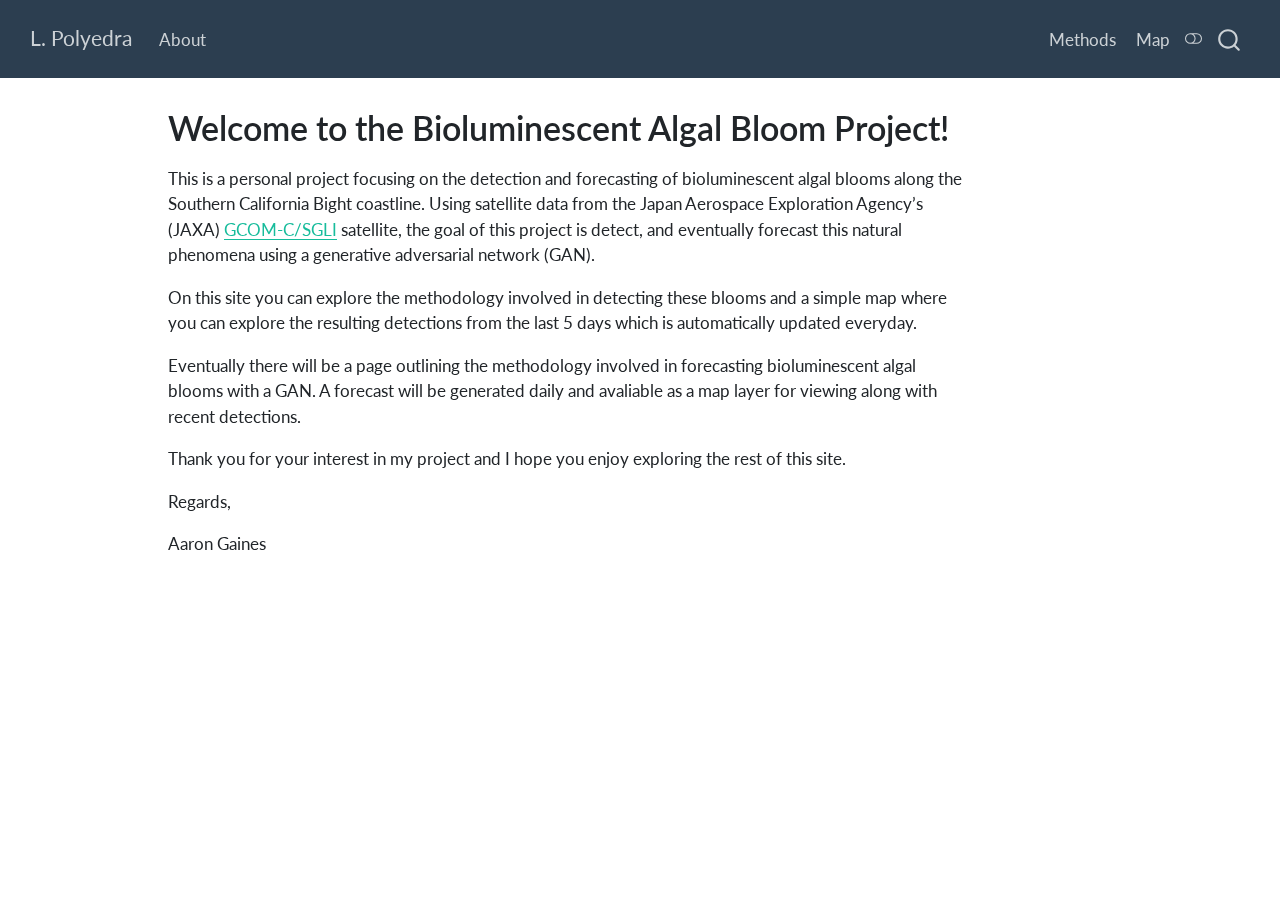
==== commit f2c286ef: "Built site for gh-pages" ====
--- a/index.html
+++ b/index.html
@@ -2,12 +2,12 @@
 <html xmlns="http://www.w3.org/1999/xhtml" lang="en" xml:lang="en"><head>
 
 <meta charset="utf-8">
-<meta name="generator" content="quarto-1.4.554">
+<meta name="generator" content="quarto-1.5.53">
 
 <meta name="viewport" content="width=device-width, initial-scale=1.0, user-scalable=yes">
 
 
-<title>L. Polyedra - Welcome to the Bioluminescent Algal Bloom Project!</title>
+<title>Welcome to the Bioluminescent Algal Bloom Project! – L. Polyedra</title>
 <style>
 code{white-space: pre-wrap;}
 span.smallcaps{font-variant: small-caps;}
@@ -85,7 +85,7 @@
     </a>
   </div>
             <div id="quarto-search" class="" title="Search"></div>
-          <button class="navbar-toggler" type="button" data-bs-toggle="collapse" data-bs-target="#navbarCollapse" aria-controls="navbarCollapse" aria-expanded="false" aria-label="Toggle navigation" onclick="if (window.quartoToggleHeadroom) { window.quartoToggleHeadroom(); }">
+          <button class="navbar-toggler" type="button" data-bs-toggle="collapse" data-bs-target="#navbarCollapse" aria-controls="navbarCollapse" role="menu" aria-expanded="false" aria-label="Toggle navigation" onclick="if (window.quartoToggleHeadroom) { window.quartoToggleHeadroom(); }">
   <span class="navbar-toggler-icon"></span>
 </button>
           <div class="collapse navbar-collapse" id="navbarCollapse">
@@ -106,7 +106,7 @@
   </li>  
 </ul>
           </div> <!-- /navcollapse -->
-          <div class="quarto-navbar-tools">
+            <div class="quarto-navbar-tools">
   <a href="" class="quarto-color-scheme-toggle quarto-navigation-tool  px-1" onclick="window.quartoToggleColorScheme(); return false;" title="Toggle dark mode"><i class="bi"></i></a>
 </div>
       </div> <!-- /container-fluid -->
@@ -116,7 +116,7 @@
 <div id="quarto-content" class="quarto-container page-columns page-rows-contents page-layout-article page-navbar">
 <!-- sidebar -->
 <!-- margin-sidebar -->
-    <div id="quarto-margin-sidebar" class="sidebar margin-sidebar">
+    <div id="quarto-margin-sidebar" class="sidebar margin-sidebar zindex-bottom">
         
     </div>
 <!-- main -->
@@ -330,18 +330,7 @@
     }
     return false;
   }
-  const clipboard = new window.ClipboardJS('.code-copy-button', {
-    text: function(trigger) {
-      const codeEl = trigger.previousElementSibling.cloneNode(true);
-      for (const childEl of codeEl.children) {
-        if (isCodeAnnotation(childEl)) {
-          childEl.remove();
-        }
-      }
-      return codeEl.innerText;
-    }
-  });
-  clipboard.on('success', function(e) {
+  const onCopySuccess = function(e) {
     // button target
     const button = e.trigger;
     // don't keep focus
@@ -373,7 +362,29 @@
     }, 1000);
     // clear code selection
     e.clearSelection();
+  }
+  const getTextToCopy = function(trigger) {
+      const codeEl = trigger.previousElementSibling.cloneNode(true);
+      for (const childEl of codeEl.children) {
+        if (isCodeAnnotation(childEl)) {
+          childEl.remove();
+        }
+      }
+      return codeEl.innerText;
+  }
+  const clipboard = new window.ClipboardJS('.code-copy-button:not([data-in-quarto-modal])', {
+    text: getTextToCopy
   });
+  clipboard.on('success', onCopySuccess);
+  if (window.document.getElementById('quarto-embedded-source-code-modal')) {
+    // For code content inside modals, clipBoardJS needs to be initialized with a container option
+    // TODO: Check when it could be a function (https://github.com/zenorocha/clipboard.js/issues/860)
+    const clipboardModal = new window.ClipboardJS('.code-copy-button[data-in-quarto-modal]', {
+      text: getTextToCopy,
+      container: window.document.getElementById('quarto-embedded-source-code-modal')
+    });
+    clipboardModal.on('success', onCopySuccess);
+  }
     var localhostRegex = new RegExp(/^(?:http|https):\/\/localhost\:?[0-9]*\//);
     var mailtoRegex = new RegExp(/^mailto:/);
       var filterRegex = new RegExp("https:\/\/aarongaines\.github\.io\/ghp_bab\/");
@@ -381,7 +392,7 @@
         return filterRegex.test(href) || localhostRegex.test(href) || mailtoRegex.test(href);
     }
     // Inspect non-navigation links and adorn them if external
- 	var links = window.document.querySelectorAll('a[href]:not(.nav-link):not(.navbar-brand):not(.toc-action):not(.sidebar-link):not(.sidebar-item-toggle):not(.pagination-link):not(.no-external):not([aria-hidden]):not(.dropdown-item):not(.quarto-navigation-tool)');
+ 	var links = window.document.querySelectorAll('a[href]:not(.nav-link):not(.navbar-brand):not(.toc-action):not(.sidebar-link):not(.sidebar-item-toggle):not(.pagination-link):not(.no-external):not([aria-hidden]):not(.dropdown-item):not(.quarto-navigation-tool):not(.about-link)');
     for (var i=0; i<links.length; i++) {
       const link = links[i];
       if (!isInternal(link.href)) {
--- a/site_libs/quarto-html/quarto-syntax-highlighting.css
+++ b/site_libs/quarto-html/quarto-syntax-highlighting.css
@@ -85,6 +85,7 @@
 
 code span.cf {
   color: #003B4F;
+  font-weight: bold;
   font-style: inherit;
 }
 
@@ -193,6 +194,7 @@
 
 code span.kw {
   color: #003B4F;
+  font-weight: bold;
   font-style: inherit;
 }
 
